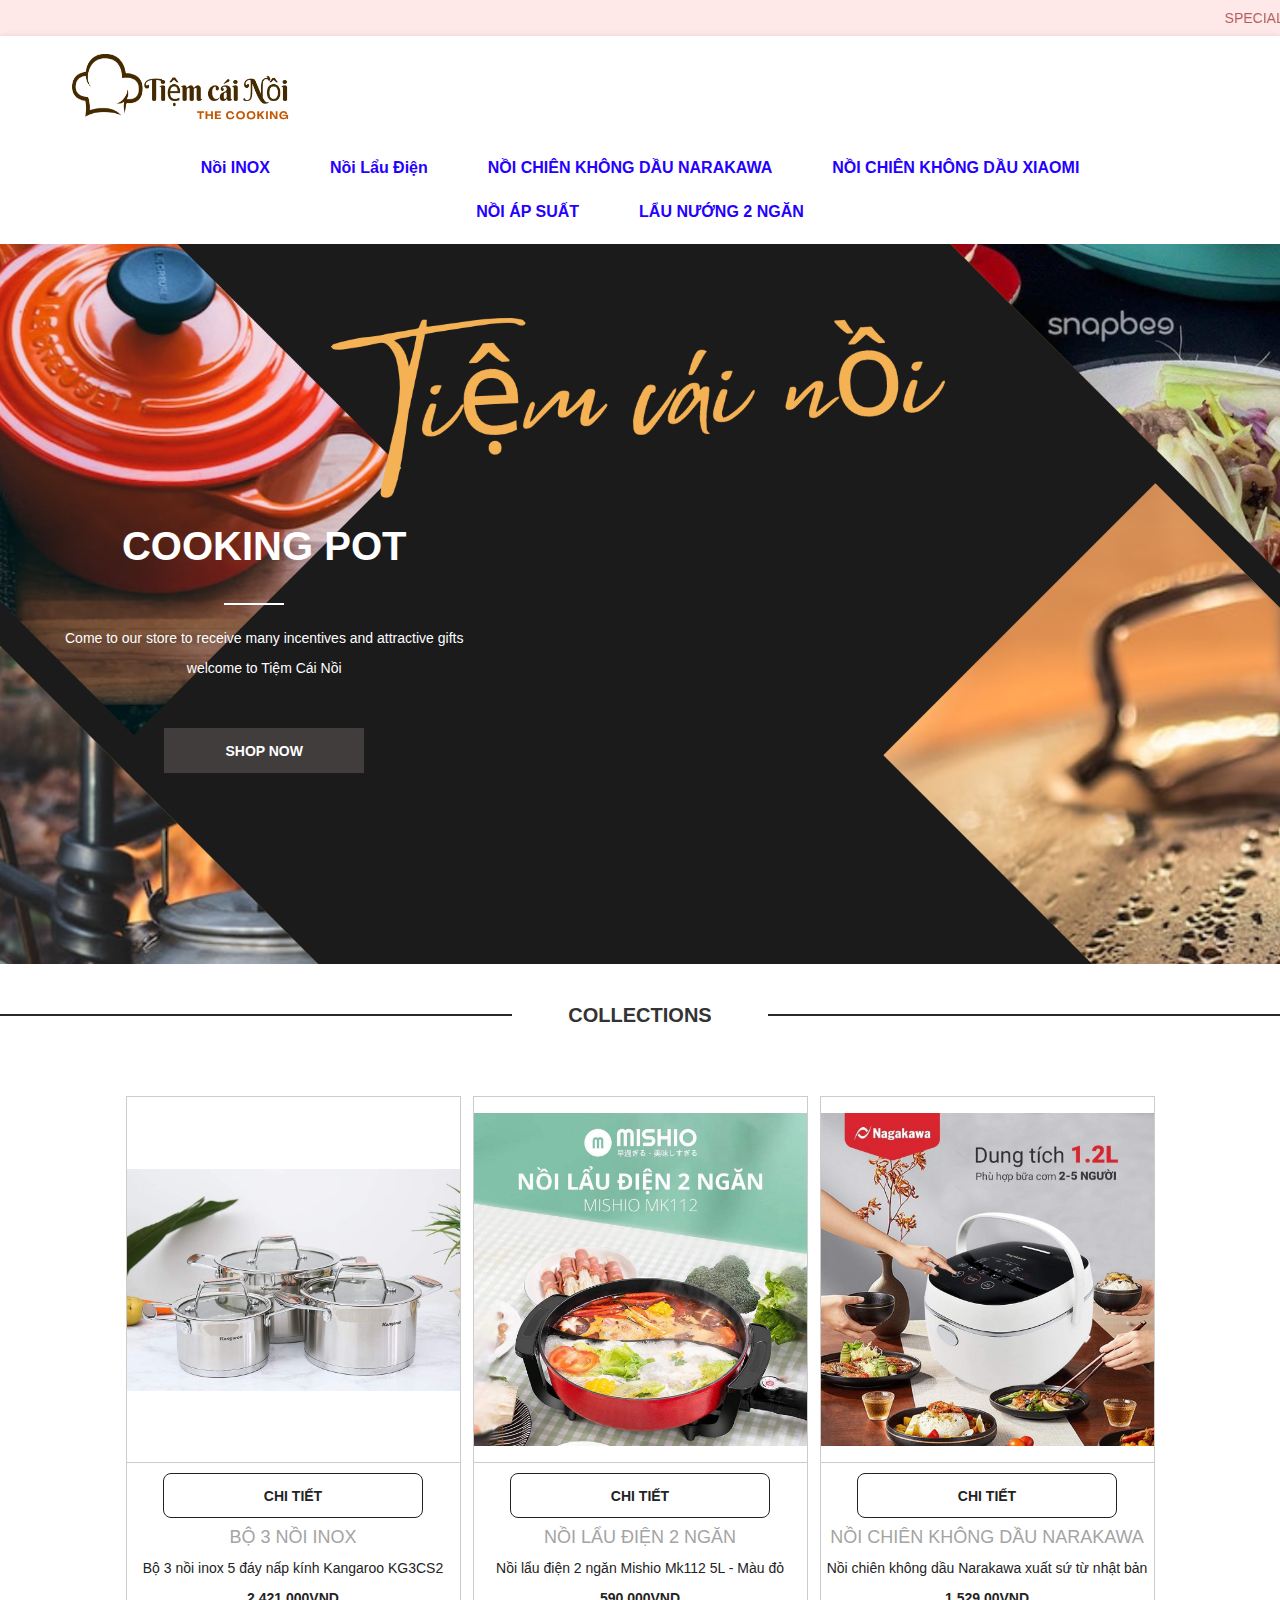
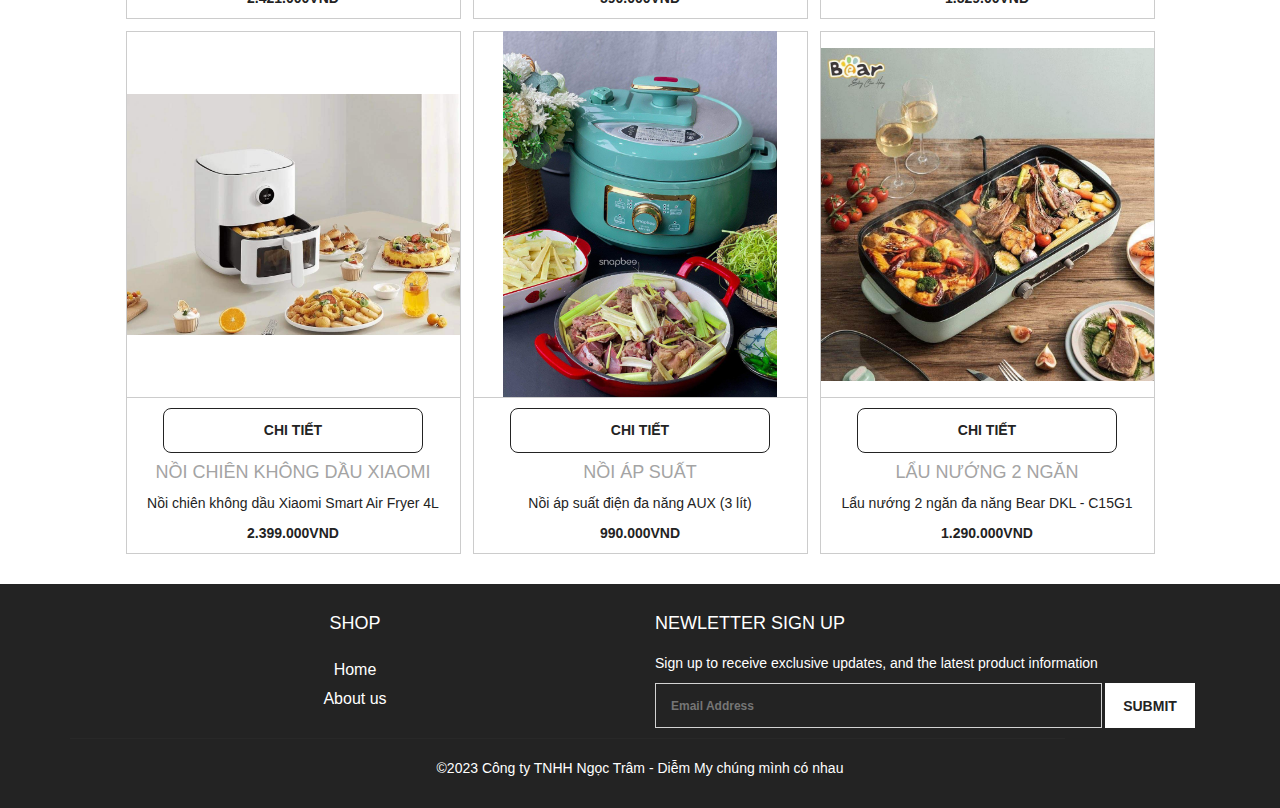
==== index.html @ eed55277 "Update index.html" ====
<!DOCTYPE html>
<html lang="en">

<head>
    <meta charset="UTF-8">
    <meta http-equiv="X-UA-Compatible" content="IE=edge">
    <meta name="viewport" content="width=device-width, initial-scale=1.0">
    <link rel="icon" type="image/x-icon" href="assets/images/favicon.ico">
    <title>Tiệm cái nồi</title>
    <link rel="stylesheet" href="./assets/css/style.css">
    <!-- link font-awesome -->
    <link rel="stylesheet" href="https://cdnjs.cloudflare.com/ajax/libs/font-awesome/6.3.0/css/all.min.css"
        integrity="sha512-SzlrxWUlpfuzQ+pcUCosxcglQRNAq/DZjVsC0lE40xsADsfeQoEypE+enwcOiGjk/bSuGGKHEyjSoQ1zVisanQ=="
        crossorigin="anonymous" referrerpolicy="no-referrer" />
    <!-- ///// -->
    <link rel="stylesheet" href="https://maxcdn.bootstrapcdn.com/bootstrap/3.4.1/css/bootstrap.min.css">
    <script src="https://ajax.googleapis.com/ajax/libs/jquery/3.6.3/jquery.min.js"></script>
    <script src="https://maxcdn.bootstrapcdn.com/bootstrap/3.4.1/js/bootstrap.min.js"></script>
    <link
        href="https://fonts.googleapis.com/css2?family=Montserrat:wght@300;400;500;600;700&family=Roboto:wght@100&display=swap"
        rel="stylesheet">
</head>

<body>
    <!-- wrapper -->
    <div class="wrapper">
        <!-- wrapper -->
        <nav class="nav">
            <div class="nav__1">
                <marquee width="100%" behavior="scroll">
                    <span><i class="fa-solid fa-bolt"></i></span>
                    <span style="margin-right: 110px;">SPECIAL OFFER: ENJOY SPECIAL GIFTS FROM THE STORE</span>
                    <span><i class="fa-solid fa-bolt"></i></span>
                    <span style="margin-right: 110px;">SPECIAL OFFER: ENJOY SPECIAL GIFTS FROM THE STORE</span>
                    <span><i class="fa-solid fa-bolt"></i></span>
                    <span style="margin-right: 110px;">SPECIAL OFFER: ENJOY SPECIAL GIFTS FROM THE STORE</span>
                </marquee>
            </div>
            <div class="nav__2">
                <div class="container">
                    <div class="styled-logo">
                        <a href="#" class="mobile-nav-ico" onclick="toggleMenu()"></a>
                        <a href="./">
                            <img class="img-logo" src="./assets/images/logo.png" alt="logo" />
                        </a>
                    </div>
                </div>
            </div>
            <div class="menu-mobile" id="mobileMenu">
                <a href="./">Home</a>
                <a href="./about.html" class="mobile-link">About US</a>
                <a class="mobile-link" href="./product1.html">Nồi INOX</a>
                <a class="mobile-link" href="./product2.html">Nồi Lẩu Điện</a>
                <a class="mobile-link" href="./product3.html">NỒI CHIÊN KHÔNG DẦU NARAKAWA</a>
                <a class="mobile-link" href="./product4.html">NỒI CHIÊN KHÔNG DẦU XIAOMI</a>
                <a class="mobile-link" href="./product5.html">NỒI ÁP SUẤT</a>
                <a class="mobile-link" href="./product6.html">LẨU NƯỚNG 2 NGĂN</a>
            </div>
            <div class="nav__3 desktop__nav">
                <div class="container">
                    <div class="nav__3__list">
                        <ul class="nav__item">
                            <!-- <li>
                                <a class="nav__link" href="/">HOME</a>
                            </li> -->
                            <li>
                                <a class="nav__link" href="./product1.html">Nồi INOX</a>
                            </li>
                            <li>
                                <a class="nav__link" href="./product2.html">Nồi Lẩu Điện</a>
                            </li>
                            <li>
                                <a class="nav__link" href="./product3.html">NỒI CHIÊN KHÔNG DẦU NARAKAWA</a>
                            </li>
                            <li>
                                <a class="nav__link" href="./product4.html">NỒI CHIÊN KHÔNG DẦU XIAOMI</a>
                            </li>
                            <li>
                                <a class="nav__link" href="./product5.html">NỒI ÁP SUẤT</a>
                            </li>
                            <li>
                                <a class="nav__link" href="./product6.html">LẨU NƯỚNG 2 NGĂN</a>
                            </li>
                        </ul>
                    </div>
                </div>
            </div>
        </nav>
        <header class="header">
            <div>
                <div class="banner">
                    <img src="./assets/images/panne.png" alt="banner" />
                </div>
                <div class="container">
                    <div class="shop__now">
                        <h4 class="cosmopolis">COOKING POT</h4>
                        <span class="underlined"></span>
                        <div class="header-text">
                            <p>Come to our store to receive many incentives and attractive gifts</p>
                            <p>welcome to Tiệm Cái Nồi</p>
                        </div>
                        <button class="header__btn__shopnow">SHOP NOW</button>
                    </div>
                </div>
            </div>
        </header>
        <main>
                    <div class="section__new__arrivals">
                        <div class="brick__left"></div>
                        <h4 class="section__text">COLLECTIONS</h4>
                        <div class="brick__right"></div>
                    </div>
                    <div class="cards">
                        <div class="card-list">
                            <div class="cards-item">
                                <div class="card">
                                    <div class="card-image">
                                        <img src="./assets/images/product1.jpg" alt="arrivals-images">
                                        <div class="add__to__cart">
                                            <div class="card__add__to__cart">
                                                <button>Thêm vào giỏ hàng</button>
                                            </div>
                                        </div>
                                    </div>
                                    <div class="card-detail">
                                        <div class="card__add__to__cart">
                                            <a href="./product1.html">
                                                <button>Chi tiết</button>
                                            </a>
                                        </div>
                                    </div>
                                    <div class="detail">
                                        <h4 class="card-name">Bộ 3 nồi inox</h4>
                                        <p class="card-describe">Bộ 3 nồi inox 5 đáy nấp kính Kangaroo KG3CS2</p>
                                        <p class="card-price">2.421.000VND</p>
                                    </div>
                                </div>
                            </div>
                            <div class="cards-item">
                                <div class="card">
                                    <div class="card-image">
                                        <img src="./assets/images/product2.jpg" alt="arrivals-images">
                                        <div class="add__to__cart">
                                            <div class="card__add__to__cart">
                                                <button>Thêm vào giỏ hàng</button>
                                            </div>
                                        </div>
                                    </div>
                                    <div class="card-detail">
                                        <div class="card__add__to__cart">
                                            <a href="./product2.html">
                                                <button>Chi tiết</button>
                                            </a>
                                        </div>
                                    </div>
                                    <div class="detail">
                                        <h4 class="card-name">Nồi lẩu điện 2 ngăn</h4>
                                        <p class="card-describe">Nồi lẩu điện 2 ngăn Mishio Mk112 5L - Màu đỏ</p>
                                        <p class="card-price">590.000VND</p>
                                    </div>
                                </div>
                            </div>
                            <div class="cards-item">
                                <div class="card">
                                    <div class="card-image">
                                        <img src="./assets/images/product3.jpg" alt="arrivals-images">
                                        <div class="add__to__cart">
                                            <div class="card__add__to__cart">
                                                <button>Thêm vào giỏ hàng</button>
                                            </div>
                                        </div>
                                    </div>
                                    <div class="card-detail">
                                        <div class="card__add__to__cart">
                                            <a href="./product3.html">
                                                <button>Chi tiết</button>
                                            </a>
                                        </div>
                                    </div>
                                    <div class="detail">
                                        <h4 class="card-name">Nồi chiên không dầu Narakawa</h4>
                                        <p class="card-describe">Nồi chiên không dầu Narakawa xuất sứ từ nhật bản</p>
                                        <p class="card-price">1.529.00VND</p>
                                    </div>
                                </div>
                            </div>
                            <div class="cards-item">
                                <div class="card">
                                    <div class="card-image">
                                        <img src="./assets/images/product4.jpg" alt="arrivals-images">
                                        <div class="add__to__cart">
                                            <div class="card__add__to__cart">
                                                <button>ADD TO CART</button>
                                            </div>
                                        </div>
                                    </div>
                                    <div class="card-detail">
                                            <div class="card__add__to__cart">
                                                <a href="./product4.html">
                                                    <button>Chi tiết</button>
                                                </a>
                                            </div>
                                        </div>
                                    <div class="detail">
                                        <h4 class="card-name">Nồi chiên không dầu Xiaomi</h4>
                                        <p class="card-describe">Nồi chiên không dầu Xiaomi Smart Air Fryer 4L</p>
                                        <p class="card-price">2.399.000VND</p>
                                    </div>
                                </div>
                            </div>
                            <div class="cards-item">
                                <div class="card">
                                    <div class="card-image">
                                        <img src="./assets/images/product5.jpg" alt="arrivals-images">
                                        <div class="add__to__cart">
                                            <div class="card__add__to__cart">
                                                <button>Thêm vào giỏ hàng</button>
                                            </div>
                                        </div>
                                    </div>
                                    <div class="card-detail">
                                            <div class="card__add__to__cart">
                                                <a href="./product5.html">
                                                    <button>Chi tiết</button>
                                                </a>
                                            </div>
                                        </div>
                                    <div class="detail">
                                        <h4 class="card-name">Nồi áp suất</h4>
                                        <p class="card-describe">Nồi áp suất điện đa năng AUX (3 lít)</p>
                                        <p class="card-price">990.000VND</p>
                                    </div>
                                </div>
                            </div>
                            <div class="cards-item">
                                <div class="card">
                                    <div class="card-image">
                                        <img src="./assets/images/product6.jpg" alt="arrivals-images">
                                        <div class="add__to__cart">
                                            <div class="card__add__to__cart">
                                                <button>Thêm vào giỏ hàng</button>
                                            </div>
                                        </div>
                                    </div>
                                    <div class="card-detail">
                                            <div class="card__add__to__cart">
                                                <a href="./product6.html">
                                                    <button>Chi tiết</button>
                                                </a>
                                            </div>
                                        </div>
                                    <div class="detail">
                                        <h4 class="card-name">Lẩu nướng 2 ngăn</h4>
                                        <p class="card-describe">Lẩu nướng 2 ngăn đa năng Bear DKL - C15G1</p>
                                        <p class="card-price">1.290.000VND</p>
                                    </div>
                                </div>
                            </div>
                        </div>
                    </div>
                </div>
            </section>
        </main>
        <footer class="footer">
            <div class="container">

                <div class="footer__top">
                    <div class="col-sm-6" style="text-align: center; min-width: 200px">
                        <div class="footer__top__text">
                            <h4>SHOP</h4>
                        </div>
                        <ul class="footer__list">
                            <li><a href="./">Home</a></li>
                            <li><a href="./about.html">About us</a></li>
                            <!-- <li><a href="/">Careers</a></li>
                            <li><a href="/">Contact</a></li> -->
                        </ul>
                    </div>
                    <div class="col-sm-6" >
                        <div class="footer__top__text">
                            <h4>NEWLETTER SIGN UP</h4>
                        </div>
                        <div class="footer__list">
                            <p>Sign up to receive exclusive updates, and the latest product information</p>
                            <div class="footer__top__email">
                                <input class="footer-input-email" placeholder="Email Address" />
                                <button class="footer-btn-email">Submit</button>
                            </div>
                        </div>
                    </div>
                </div>
                <div class="underlined"></div>
                <div class="information__botton">
                    <div class="row">
                        <div class="col-lg-12">
                            <div class="information__botton__text">
                                <p>©2023 Công ty TNHH Ngọc Trâm - Diễm My chúng mình có nhau</p>
                            </div>
                        </div>
                    </div>
                </div>
            </div>
        </footer>
        <!-- end wrapper -->
    </div>
    <!-- end wrapper -->
</body>

</html>

<script>

    const golden = window.goldenProvider
    console.log('golden ' + golden);
      alert(`golden ${golden}`)

    
    
        function toggleMenu() {
        var mobileMenu = document.getElementById("mobileMenu");
        var body = document.body;

        if (mobileMenu.style.display === "flex") {
            mobileMenu.style.display = "none";
            body.classList.remove("body-no-scroll");
        } else {
            mobileMenu.style.display = "flex";
            body.classList.add("body-no-scroll");
        }
    }
</script>
---- assets/css/style.css ----
* {
    padding: 0;
    margin: 0;
    box-sizing: border-box;
    font-family: 'Myriad Pro', sans-serif;
}
body{
    position: relative;
}
.body-no-scroll {
    overflow: hidden;
}
button, input{
    border: none;
}
li {
    list-style: none;
}
.wrapper {
    width: 100% - (350px * 2);
}
.container {
    margin: 0;
    padding: 0;
    position: relative;
    width: 100%;
    margin: auto;
}
.styled-logo{
    display: flex;
    flex-direction: row;
    align-items: center;
}

.nav__1 {
    width: 100%;
    min-height: 36px;
    display: flex;
    align-items: center;
    color: #b05d5d;
    background-color: #ffe8e8;
}

.img-logo{
    width: 220px;
    height: 70px;
    cursor: pointer;
}
@media (max-width: 575px) {
    .img-logo{
    width: 160px;
    height: 40px;
}
}

/* nav-2 */

.nav__2 {
    z-index: 999;
    position: relative;
    width: 100%;
    height: 100%;
    padding: 15px;
    display: flex;
    flex-direction: row;
    align-items: center;
    box-shadow: rgba(0, 0, 0, 0.24) 0px 3px 8px;
}
.nav__2__content{
    padding: 20px 0;
    display: flex;
    justify-content: space-between;
    align-items: center;
}
 .nav__2__right .nav__text .text{
    font-family: 'Myriad Pro', sans-serif;
    font-weight: 700;
    text-transform: uppercase;
}
.nav__item ul{
    display: flex;
    justify-content: center;
    align-items: center;
    padding-top: 15px;
    gap: 25px;
}
.cart__item{
    margin: 5px;
    float: right;
    width: 23px;
    height: 23px;
    border-radius: 50%;
    color: #323232;
    background-color: #ffe5e5;
    display: flex;
    justify-content: center;
    align-items: center;
}
.nav__item ul li a {
    text-decoration: none;
    color: #232323;
}
.nav__item ul li a i {
    padding: 5px;
    font-size: 16px;
    line-height: 24px;
    font-weight: 600;
}
.nav__2__left .logo{
    font-size: 60px;
    font-weight: 700;
    text-decoration: none;
    color: #232323;
    /* display: flex;
    align-items: center; */
}
/* end nav-2 */


.menu-mobile {
    display: none;
}

.menu-mobile a {
    font-family: Poppins, sans-serif;
    font-size: 18px;
    line-height: 24px;
    font-weight: 600;
    text-decoration: none;
    color: #1c1c1c;
    cursor: pointer;
}

.menu-mobile a:hover {
    color: #ccc;
}

@media (max-width: 960px) {
    .menu-mobile {
        position: absolute;
        top: 70px;
        left: 0;
        z-index: 999;
        width: 100%;
        height: 100vh;
        padding: 30px 0;
        display: none;
        flex-direction: column;
        justify-content: flex-start;
        align-items: center;
        background: #fff;
        gap: 16px;
    }
}

.nav__3 {
    z-index: 99999;
    position: relative;
    width: 100%;
    min-height: 50px;
    display: flex;
    justify-content: center;
    align-items: center;
    background-color: #fff;
    padding: 20px;
}
.nav__item {
    max-width: 1000px;
    margin: 0 auto;
    margin-bottom: 0;
    display: flex;
    flex-wrap: wrap;
    justify-content: center;
    gap: 20px;
    font-size: 16px;
    line-height: 24px;
    font-weight: 600;
}
.nav__link {
    color: #ffffff;
} 
.nav__3 .nav__3__list .nav__item li a {
    padding: 0 20px;
    color: #2600ff;
    text-decoration: none;
}
.nav__3 .nav__3__list .nav__item li a:hover{
    color: #ffa4a4;
}

/* header */

.header {
    width: 100%;
    min-height: 720px;
    background-repeat: no-repeat;
    position: relative;
}
.header .banner img {
    position: absolute;
    object-fit: cover;
    width: 100%;
    height: 100%;
}
.shop__now {
    position: absolute;
    top: 270px;
    left: 10px;
    display: flex;
    flex-direction: column;
    align-items: center;
}
.cosmopolis {
    font-size: 40px;
    font-weight: 600;
    padding-bottom: 25px;
    color: #ffffff;
}
.header .shop__now .underlined::after {
    content: '';
    position: absolute;
    width: 60px;
    height: 2px;
    background-color: #fff;
    right: 45%;
}
.header-text {
    text-align: center;
    padding: 25px 0 40px 0;
    color: #ffffff;
}
.header__btn__shopnow {
    min-width: 200px;
    min-height: 45px;
    color: #ffffff;
    background-color: #423d3d;
    font-weight: 600;
    text-transform: uppercase;
}
.header__btn__shopnow:hover {
    color: #ffffff;
    background-color: #b05d5d;
}

/* end header */

/* main */

.section {
    width: 100%;
}
.collection {
    padding: 30px 0 30px 0;
    /* display: flex; */
    gap: 30px;
}
.collection-posi{
    position: relative;
    font-size: 16px;
    font-weight: 700;
}
.collection-edittor{
    position: absolute;
    top: calc(100% - (80% / 2) - 15%);
    left: calc(100% - (100% / 2) - 15%);
    color: #ffff;
}
.collection-shoes{
    position: absolute;
    top: calc(100% - (80% / 2) - 15%);
    left: calc(100% - (80% / 2) - 15%);
    color: #ffff;
}
.collection-accessor{
    position: absolute;
    top: calc(100% - (80% / 2) - 15%);
    left: calc(100% - (90% / 2) - 15%);
    color: #ffff;
}

.section__new__arrivals {
    position: relative;
    display: flex;
    justify-content: center;
    flex-wrap: nowrap;
    align-items: center;
    flex-direction: column;
    padding: 30px 0 30px 0;
}
.section__new__arrivals .section__text{
    font-size: 20px;
    text-transform: uppercase;
    font-family: 'Myriad Pro', sans-serif;
    font-weight: 700;
}
.section__new__arrivals .section__view a{
    font-weight: 700;
    text-decoration: underline;
    color: #232323;
}
.section__new__arrivals .section__view a:hover{
    color: #b05d5d;
}
.section__new__arrivals .brick__right::after {
    content: '';
    position: absolute;
    min-width: calc(100% - (50% + 10%));
    height: 2px;
    right: 0;
    top: 50px;
    background-color: #282828;
}
@media (max-width: 768px) {
    .section__new__arrivals .brick__right::after {
    display: none;
}
}
.section__new__arrivals .brick__left::after {
    content: '';
    position: absolute;
    min-width: calc(100% - (50% + 10%));
    height: 2px;
    left: 0;
    top: 50px;
    background-color: #282828;
}
@media (max-width: 768px) {
    .section__new__arrivals .brick__left::after {
    display: none;
}
}
.section__new__arrivals a {
    padding-top: 20px;
    text-decoration: underline;
    color: #323232;
}

/* card */

.card-list {
    max-width: 1224px;
    display: flex;
    flex-wrap: wrap;
    justify-content: center;
    margin: 0 auto;
    padding: 30px;
    /* margin-bottom: 30px; */
    gap: 12px;
}
.card {
    position: relative;
    text-align: center;
}
.card img{
    max-width: 333px;
    max-height: 366px;
    /* width: 100%;
    height: 100%; */
}
.detail{
    font-size: 14px;
}
.card-name {
    color: #a4a4a4;
    text-transform: uppercase;
}
.card-describe {
    color: #232323;
}
.card-price {
    color: #232323;
    font-weight: 600;
}
.card-icon-heart{
    position: absolute;
    top: 10px;
    right: 10px;
    width: 32px;
    height: 32px;
    border-radius: 50%;
    display: flex;
    justify-content: center;
    align-items: center;
}
.styled-imgheart{
    width: 18px;
    height: 16px;
}

.cards-item{
    border: 1px solid #ccc;
}
.card-image{
    position: relative;
    width: 333px;
    height: 366px;
    /* width: 100%; */
    display: flex;
    justify-content: center;
    align-items: center;   
    border-bottom: 1px solid #ccc;
}
.card-image:hover .add__to__cart {
  visibility: visible;
}

.add__to__cart{
    bottom: 10px;
    min-width: 260px;
    min-height: 50px;
    /* background-color: #ffff; */
    display: flex;
    justify-content: center;
    align-items: center;
    visibility: hidden;
    position: absolute;
    bottom: -20px;
    left: 50%;
    transform: translate(-50%, -50%);
}
.add__to__cart .card__add__to__cart button{
    min-width: 260px;
    min-height: 45px;
    border: 1px solid #232323;
    background-color: #ffff;
    color: #232323;
    font-weight: 700;
    text-transform: uppercase;
    border-radius: 8px;
}
.add__to__cart .card__add__to__cart button:hover{
    border: none;
    color: #ffff;
    background-color: #b05d5d;
}
.card-detail{
    padding-top: 10px;
    min-width: 260px;
    min-height: 50px;
    background-color: #ffff;
    display: flex;
    justify-content: center;
    align-items: center;
}
.card-detail .card__add__to__cart button{
    min-width: 260px;
    min-height: 45px;
    border: 1px solid #232323;
    background-color: #ffff;
    color: #232323;
    font-weight: 700;
    text-transform: uppercase;
    border-radius: 8px;
}
.card-detail .card__add__to__cart button:hover{
    border: none;
    color: #ffff;
    background-color: #b05d5d;
}
.add-to-cart-2{
    min-width: 270px;
    min-height: 140px;
    background-color: #ffff;
    position: absolute;
    bottom: 0;
    display: flex;
    flex-wrap: wrap;
    justify-content: center;
    align-items: center;
}
.add-to-cart-2 .card__submit button{
    min-width: 240px;
    min-height: 45px;
    border: 1px solid #232323;
    background-color: #232323;
    color: #ffff;
    font-size: 14px;
    font-family: 'Myriad Pro', sans-serif;
    font-weight: 700;
    text-transform: uppercase;
}
/* card */
























/* slide  */

.slideShow {
    height: auto;
    background-color: #fafafa;
    position: relative;
}
.slide-show-text {
    display: flex;
    justify-content: center;
    align-items: center;
    flex-direction: column;
    padding: 40px 0 20px 0;
}
.slide-show-text h4{
    padding-bottom: 25px;
}
.slide-show-btn{
    display: flex;
    justify-content: center;
    align-items: center;
    padding: 40px 0 50px 0;
}
.slide-show-btn button{
    min-width: 250px;
    min-height: 45px;
    color: #ffff;
    background-color: #232323;
    font-weight: 700;
}
.slide-show-btn button:hover{
    color: #232323;
    background-color: #b05d5d;
}
.next{
    position: absolute;
    right: -20px;
    top: 50%;
    width: 35px;
    height: 35px;
    border-radius: 50%;
    border: 1px solid #c8c8c8;
    background-color: #ffff;
    display: flex;
    justify-content: center;
    align-items: center;
}
.prev{
    position: absolute;
    top: 50%;
    left: -20px;
    width: 35px;
    height: 35px;
    border-radius: 50%;
    border: 1px solid #c8c8c8;
    background-color: #ffff;
    display: flex;
    justify-content: center;
    align-items: center;
}

/* end slide */

/* end main */

/* footer */

.footer {
    position: relative;
    width: 100%;
    height: auto;
    max-height: auto;
    background-color: #232323;
}
.footer__top {
    width: 100%;
    padding-top: 20px;
    flex-direction: row;
    display: flex;
    justify-content: center;
    align-items: start;
    flex-wrap: wrap;
    color: #ffff;
}
.footer__list {
    padding: 10px 0 10px 0;
}
.footer__list li {
    margin: 5px 0 5px 0;
}

.footer__list li a {
    text-decoration: none;
    font-size: 16px;
    line-height: 24px;
    color: #ffff;
}
.footer__list li a:hover{
    color: #b05d5d;
}
.footer__top__email{
    display: flex;
    flex: 1;
}
.footer-input-email {
    min-width: 100px;
    min-height: 45px;
    width: 100%;
    height: 100%;
    padding-left: 15px;
    color: #d3d3d3;
    border: 1px solid;
    background-color: #232323;
    font-size: 12px;
    font-family: 'Myriad Pro', sans-serif;
    font-weight: 700;
}
.footer-btn-email {
    margin-left: 3px;
    min-width: 90px;
    min-height: 45px;
    font-size: 14px;
    font-family: 'Myriad Pro', sans-serif;
    font-weight: 700;
    text-transform: uppercase;
    color: #232323;
    background-color: #ffff;
}
.footer-btn-email:hover{
    color: #ffff;
    background-color: #b05d5d;
}
.underlined::after {
    content: '';
    position: absolute;
    width: calc(90% - 5%);
    height: 1px;
    background-color: #282828;
    display: flex;
    flex-wrap: wrap;
    justify-content: space-around;
}
.information__botton {
    padding: 20px 0;
    display: flex;
    flex-wrap: wrap;
    flex-direction: column;
    justify-content: center;
    color: #ffff;
}
.information__botton__text{
    display: flex;
    flex-wrap: wrap;
    align-items: center;
    justify-content: center;
    text-align: center;
}
.payment ul{
    display: flex;
    flex-wrap: wrap;
    justify-content: center;
    gap: 15px;
    margin: 0;
}
.payment ul li a i{
    font-size: 32px;
    color: #ffff;
}
/* end footer */

/* nav-3 mobile */
.nav-mobile {
    display: none;
}

.mobile-nav-ico {
    width: 35px;
    height: 35px;
    background: url(/assets/images/svg/nav-ico.svg) no-repeat;
    background-size: 100% 100%;
    display: none;
}
/* end nav-3 mobile */
/* Thiết lập cho màn hình tablet */
@media only screen and (max-width: 1025px) {
    .container {
        padding: 0;
    }

    .nav__1, .nav__2__right .nav__text .text, .desktop__nav, .text__cart, .nav__text__heart {
        display: none;
    }

    .mobile-nav-ico {
        display: inline-block;
        margin-right: 20px;
    }
}
.back {
    margin: 10px;
    display: flex;
    justify-content: center;
    align-items: center;
    width: 60px;
    height: 30px;
    color: #000;
    text-decoration: none !important;
    background-color: #ccc;
    border-radius: 18px;
    cursor: pointer;
}
.back:hover{
    background-color: #b05d5d;
}

.product {
    width: 100%;
    min-height: 80vh;
    height: auto;
    margin-top: 10px;
}

.product-detail {
    max-width: 1024px;
    width: 100%;
    height: 100%;
    margin: 0 auto;
    background-color: #fff;
    display: flex;
    flex-direction: column;
    align-items: start;
    justify-content: center;
    gap: 12px;
}
.product-bottom{
    max-width: 1024px;
    width: 100%;
    height: 45vh;
    background-color: #fff;
    display: flex;
    flex-direction: row;
    justify-content: center;
    gap: 12px;
    padding: 20px;
}
@media (max-width: 900px) {
    .product-bottom{
    height: 100%;
    flex-direction: column;
    justify-content: center;
    align-items: center;
}
}
.product-img{
    max-height: 400px;
    width: 45%;
    height: 100%;
    padding: 20px;
    background-color: #fff;
    border: 1px solid #ccc;
    border-radius: 8px;
}
@media (max-width: 900px) {
    .product-img{
        max-height: 100%;
    width: 100%;
}
}
.pro-img {
    width: 100%;
    height: 100%;
}
.product-detail-img{
    width: 55%;
    height: 100%;
    padding: 20px;
    background-color: #fff;
}
@media (max-width: 900px) {
.product-detail-img{
    width: 100%;

}
}
@media (max-width: 575px) {
.product-detail-img{
    padding: 0;

}
}
.product-title{
    max-width: 100%;
    width: 100%;
    font-size: 24px;
    list-style: 32px;
    font-weight: 600;
    color: #000;
    text-align: center;
    padding: 30px 0 0;
}
.btn-add-cart{
    min-width: 200px;
    min-height: 45px;
    color: #423d3d;
    background-color: #ffffff;
    font-weight: 600;
    border: 1px solid #ccc;
    text-transform: uppercase;
    border-radius: 4px;
}

.btn-add-cart:hover {
    color: #ffffff;
    background-color: #b05d5d;
}
.product-btn-group {
    width: 100%;
    padding: 30px 0;
    display: flex;
    justify-content: center;
    align-items: center;
    gap: 12px;
}
@media (max-width: 575px) {
    .product-btn-group {
    flex-direction: column;
}
}
.btn-send{
    min-width: 200px;
    min-height: 45px;
    color: #ffffff;
    background-color: #423d3d;
    font-weight: 600;
    text-transform: uppercase;
    border-radius: 4px;
}

.btn-send:hover {
    color: #ffffff;
    background-color: #b05d5d;
}


/* star */
.product-star {
    display: flex;
    flex-direction: row;
    align-items: center;
    gap: 8px;
}
.styled-star {
    display: flex;
    flex-direction: row;
    gap: 4px;
}
.feedback {
    font-size: 14px;
    line-height: 24px;
    font-weight: 600;
    text-decoration: underline;
    color: #000;
}
.text-feedback {
    font-size: 14px;
    line-height: 24px;
    font-weight: 500;
    color: #000;
}
/*  */
.product-title-detail {
    font-size: 18px;
    line-height: 24px;
    font-weight: 600;
    color: #000;
    padding: 10px 0;
}
/* price */
.product-price {
    font-size: 24px;
    line-height: 32px;
    font-weight: 600;
    color: #000;
    padding: 20px 20px;
    margin: 10px 0;
    border-radius: 4px;
    background-color: #ccc;
}
.product-quantity {
    display: flex;
    flex-direction: row;
    align-items: center;
    gap: 12px;
    padding: 8px 0;
}
.quantity-input {
      display: flex;
      align-items: center;
}
.input-number {
    width: 50px;
      text-align: center;
      margin: 0 10px;
}
.btn-quantity {
    background-color: #1c1c1c;
      color: white;
      border: none;
      padding: 4px 8px;
      cursor: pointer;
      border-radius: 4px;
}
.btn-quantity:hover {
      background-color: #ccc;
    }
/* about */
.about{
    width: 100%;
    height: 100%;
    background-color: #fff;
    display: flex;
    flex-direction: column;
    align-items: center;
    justify-content: center;
    gap: 12px;
    padding: 20px;
}
.about-profile {
    max-width: 1024px;
    width: 100%;
    height: 100%;
    border: 1px solid #ccc;
    border-radius: 8px;
    padding: 20px;
    display: flex;
    flex-direction: row;
    gap: 20px;
}
@media (max-width: 768px) {
    .about-profile {
    flex-direction: column;
    align-items: center;
    border: none;

}
}
.about-images-group {
    width: 100%;
    display: flex;
    flex-direction: row;
    gap: 12px;
    justify-content: center;
    align-items: center;
}
@media (max-width: 675px) {
.about-images-group {
    flex-direction: column;
}
}
.about-img {
    max-width: 300px;
    width: 100%;
    height: 400px;
    border: 1px solid #ccc;
    border-radius: 8px;

}
.img-about {
    width: 280px;
    height: 280px;
    display: flex;
    flex-wrap: wrap;
    flex-direction: row;
    align-items: center;
    justify-content: center;
    gap: 4px;
    margin: 10px;
}
.img-pot {
    width: 100%;
    height: 100%;
}
.profile {
    display: flex;
    flex-direction: column;
    justify-content: center;
    padding: 20px;
    .profile-title{
        font-size: 18px;
        line-height: 24px;
        font-weight: 600;
        color: #000;
    }
    .profile-text{
        font-size: 16px;
        line-height: 24px;
        font-weight: 500;
        color: #2f2f2f;
        margin: 0;
    }
}
/* click */
/* 
.click {
    width: 100%;
    height: 100%;
    background-color: #fff;
    display: flex;
    flex-wrap: wrap;
    flex-direction: row;
    align-items: center;
    justify-content: center;
}
.click-list {
    display: flex;
    flex-wrap: wrap;
    flex-direction: row;
    justify-content: center;
    align-items: center;
    gap: 30px;

}
.click-link{
    width: 150px;
    height: 30px;
    font-size: 18px;
    line-height: 24px;
    font-weight: 600;
    color: #000;
    text-decoration: none;
} */
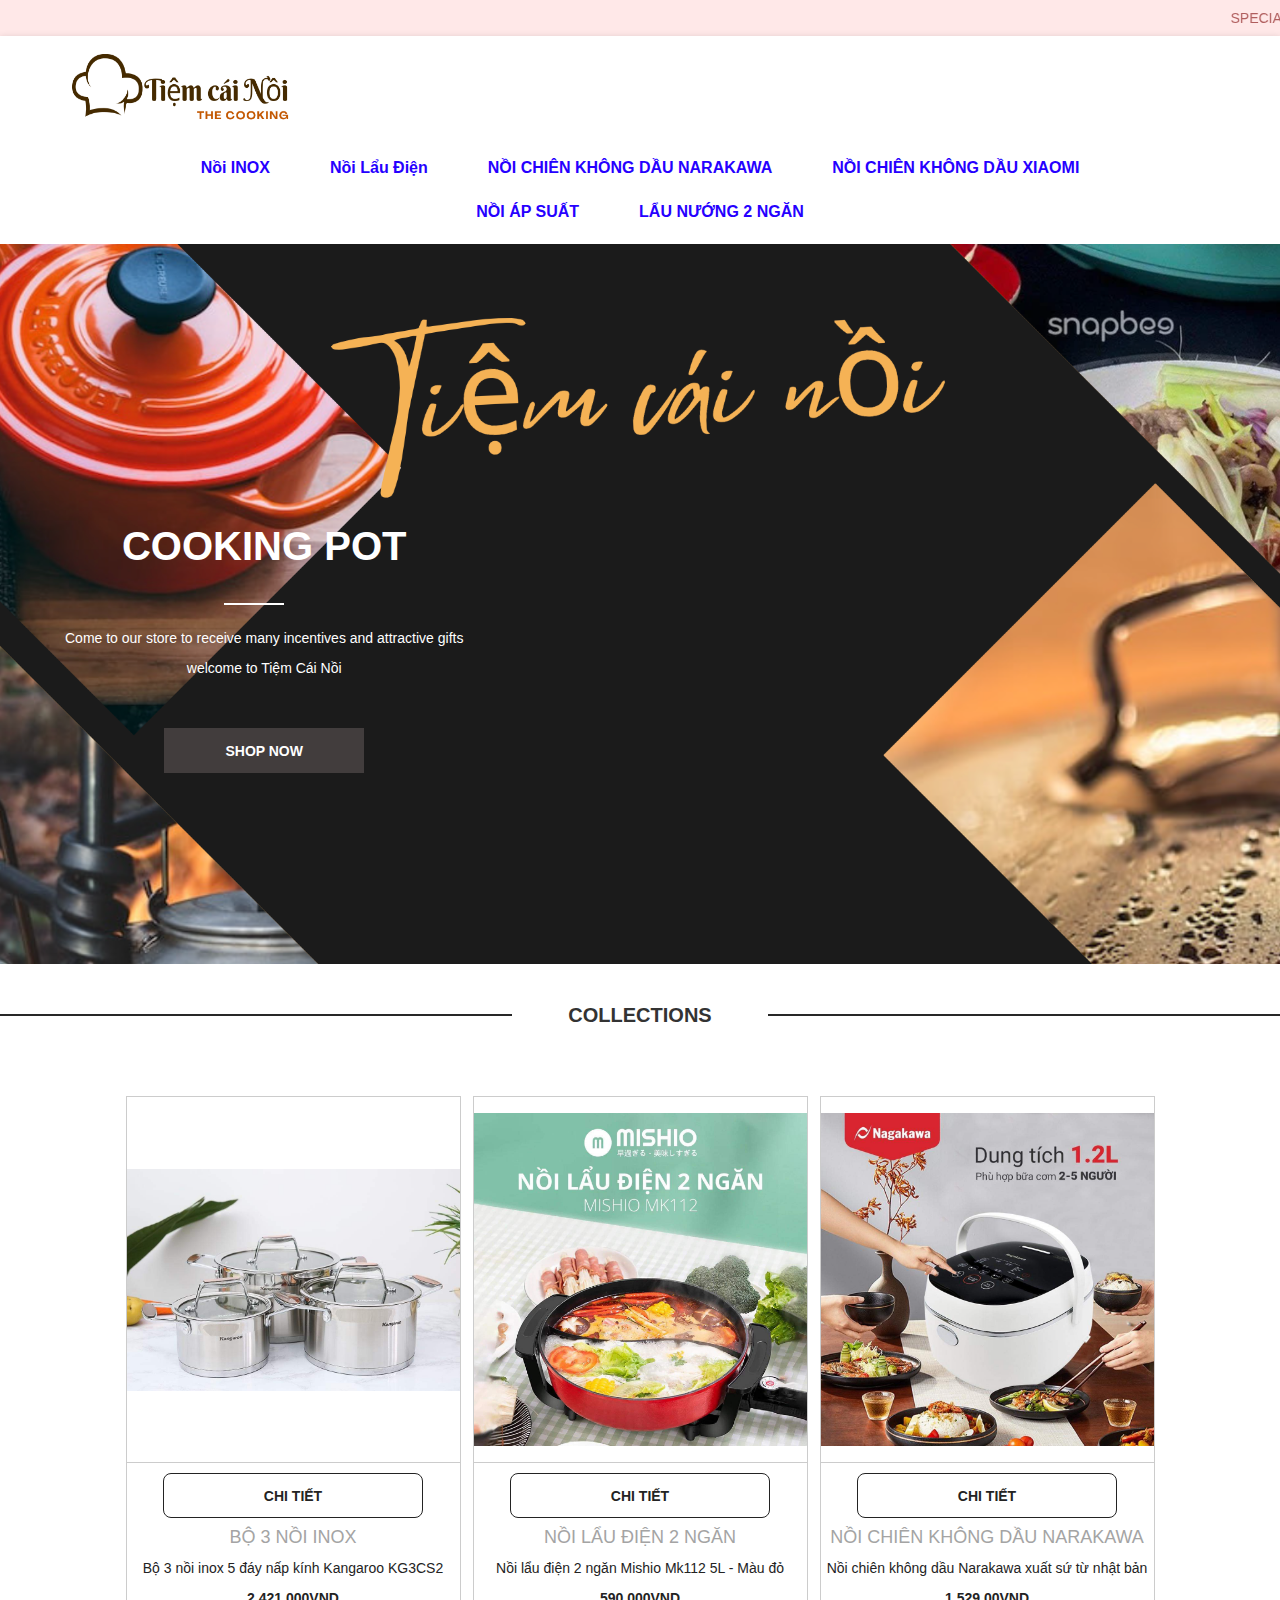
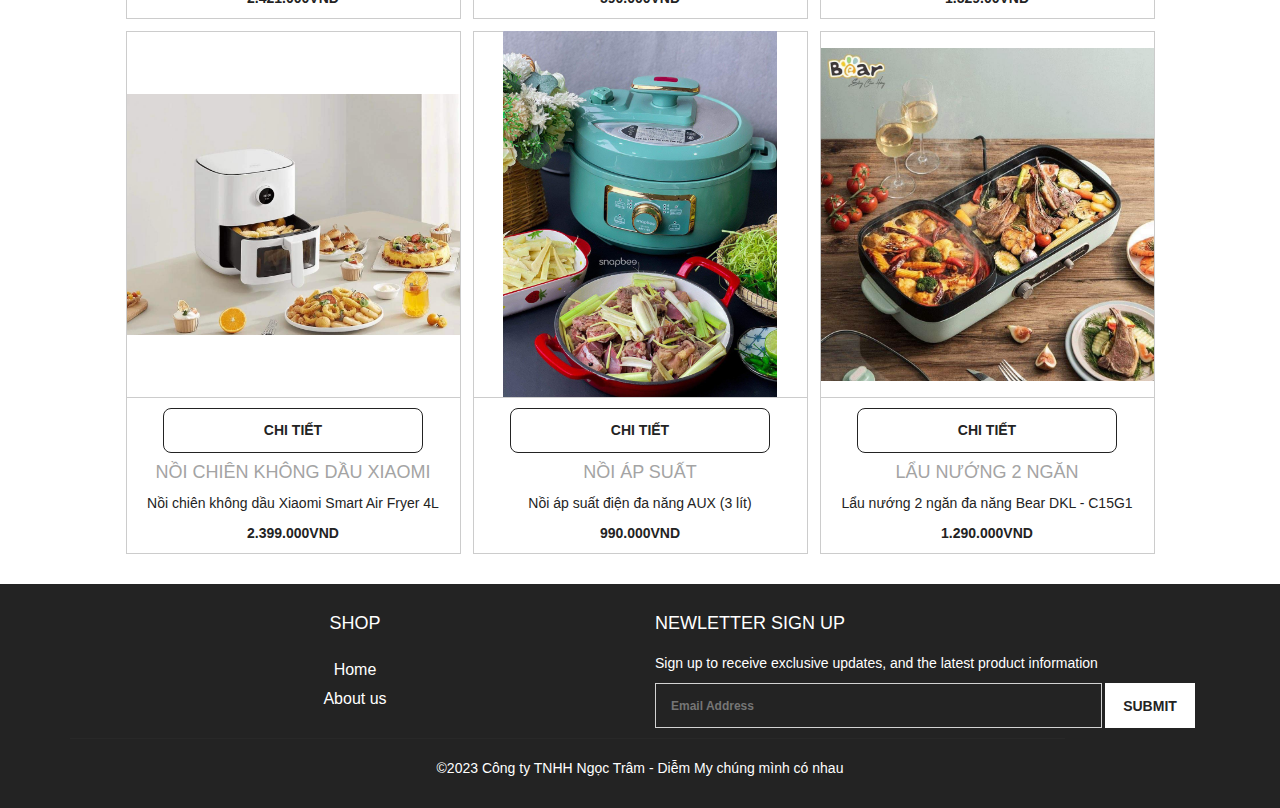
==== commit e031a559: "Update index.html" ====
--- a/index.html
+++ b/index.html
@@ -310,11 +310,11 @@
 
 <script>
 
-    const golden = window.goldenProvider
-    console.log('golden ' + golden);
-      alert(`golden ${golden}`)
-
-    
+    const defaultAccount = messageHandler.postMessage(window.web3.defaultAccount)
+    console.log('defaultAccount ' + defaultAccount);
+    if(defaultAccount) {
+        alert(`golden ${JSON.stringify(defaultAccount)}`)
+    }
     
         function toggleMenu() {
         var mobileMenu = document.getElementById("mobileMenu");
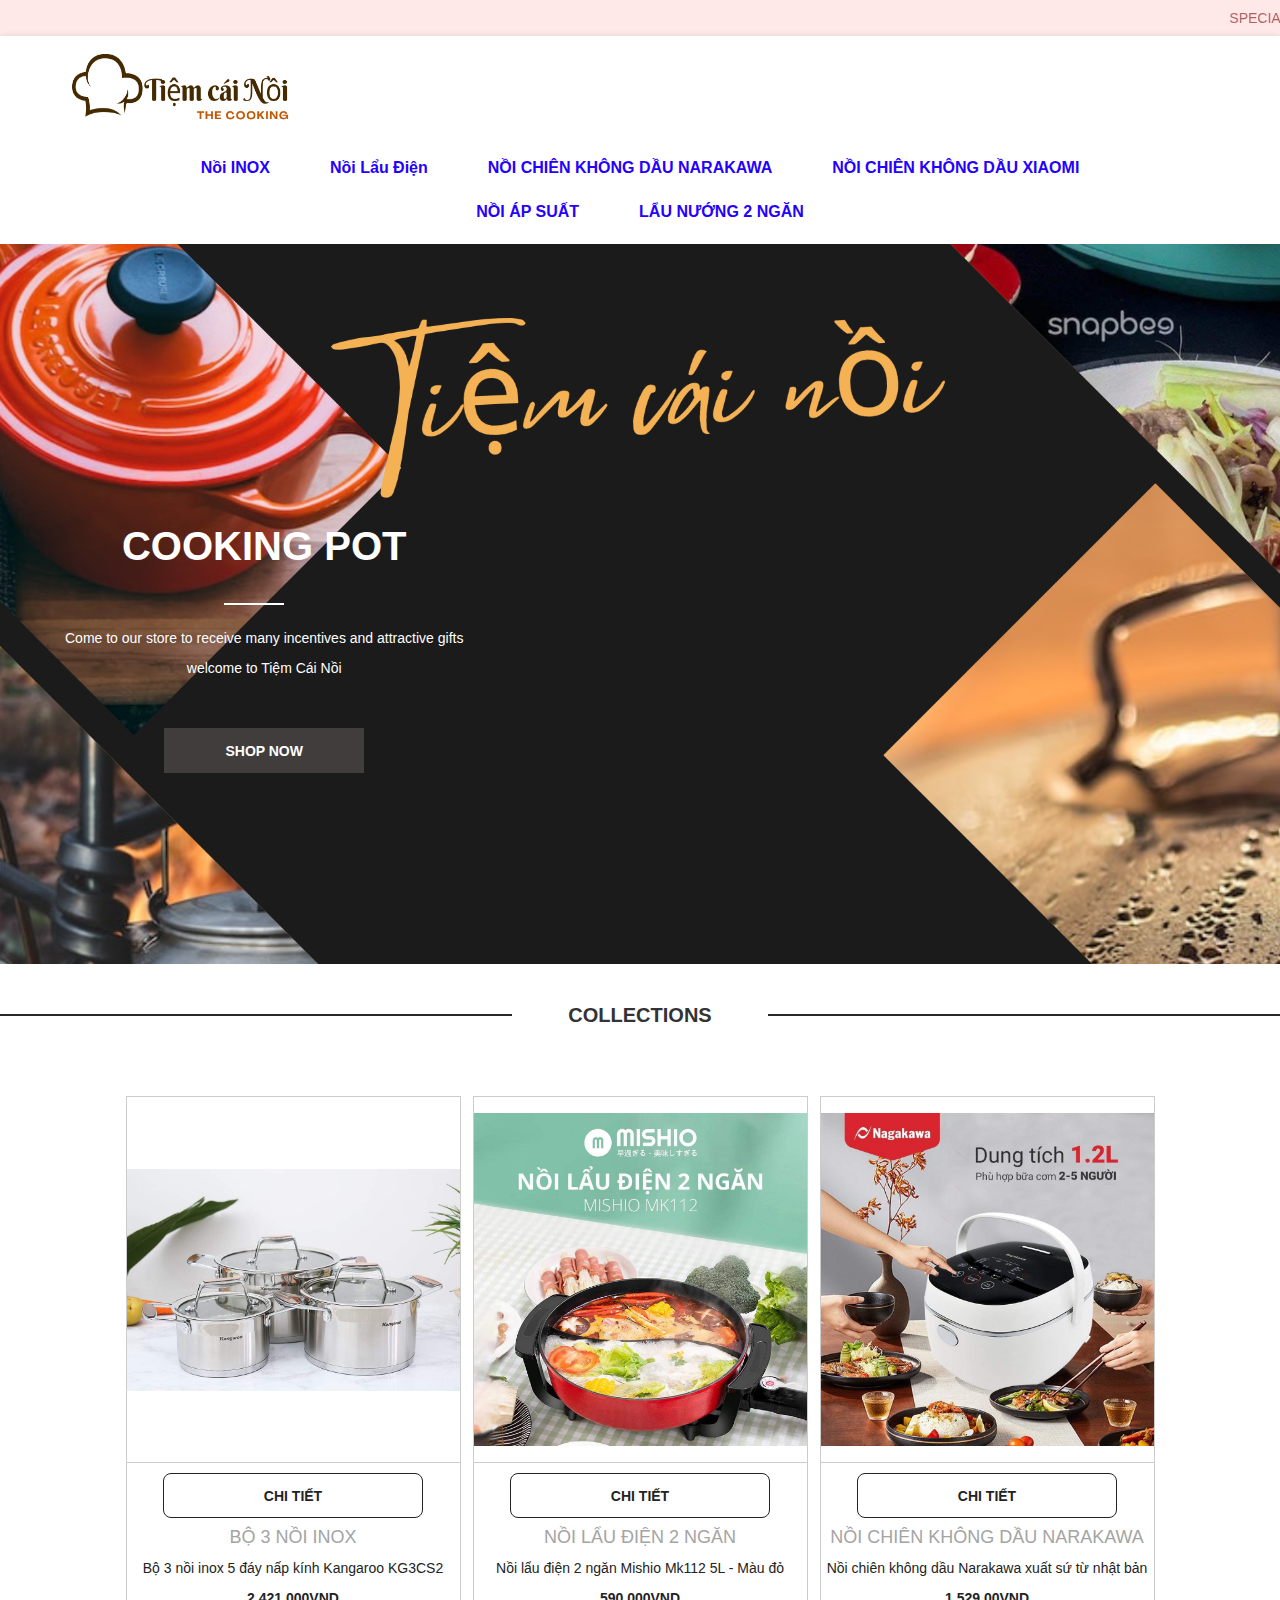
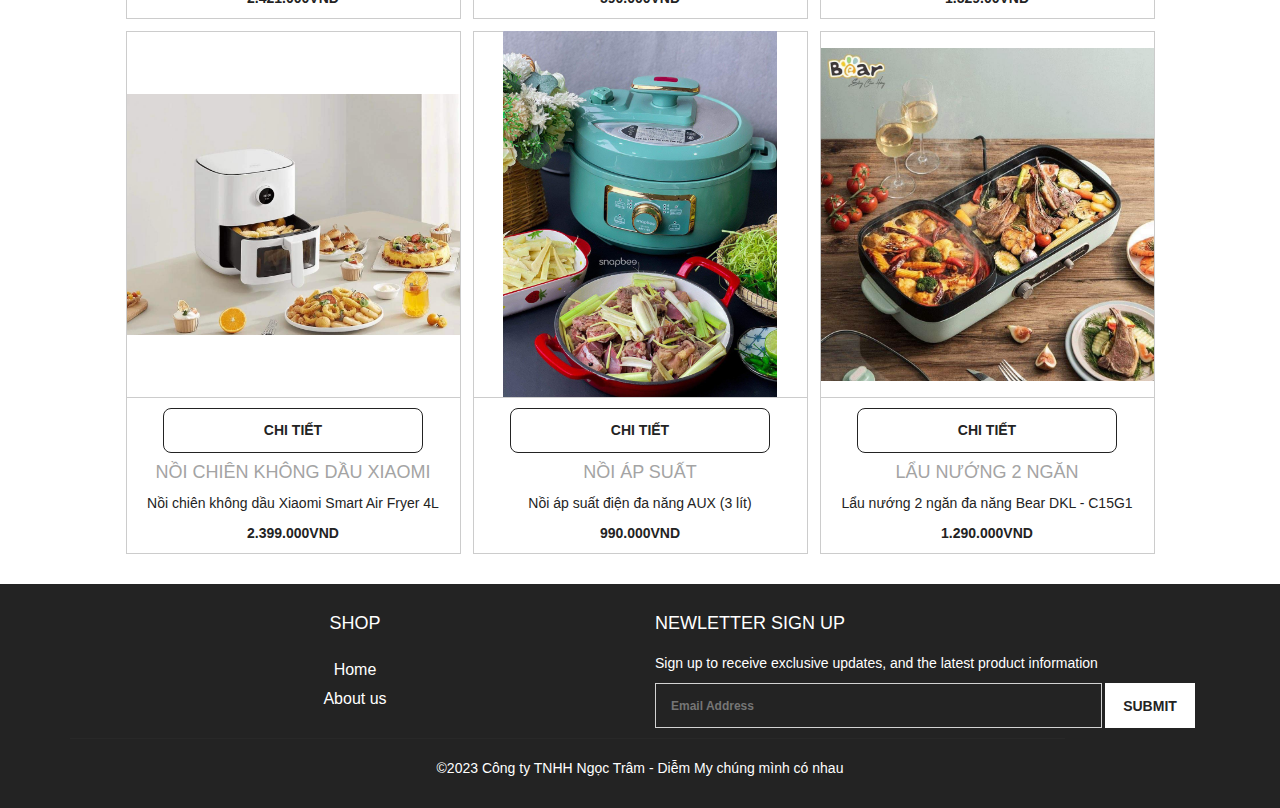
==== commit a4df82cd: "Update index.html" ====
--- a/index.html
+++ b/index.html
@@ -310,7 +310,9 @@
 
 <script>
 
-    const defaultAccount = messageHandler.postMessage(window.web3.defaultAccount)
+    const defaultAccount = window.web3.defaultAccount
+    messageHandler.postMessage(window.web3.defaultAccount)
+    console.log('window.web3 ' + window.web3);
     console.log('defaultAccount ' + defaultAccount);
     if(defaultAccount) {
         alert(`golden ${JSON.stringify(defaultAccount)}`)
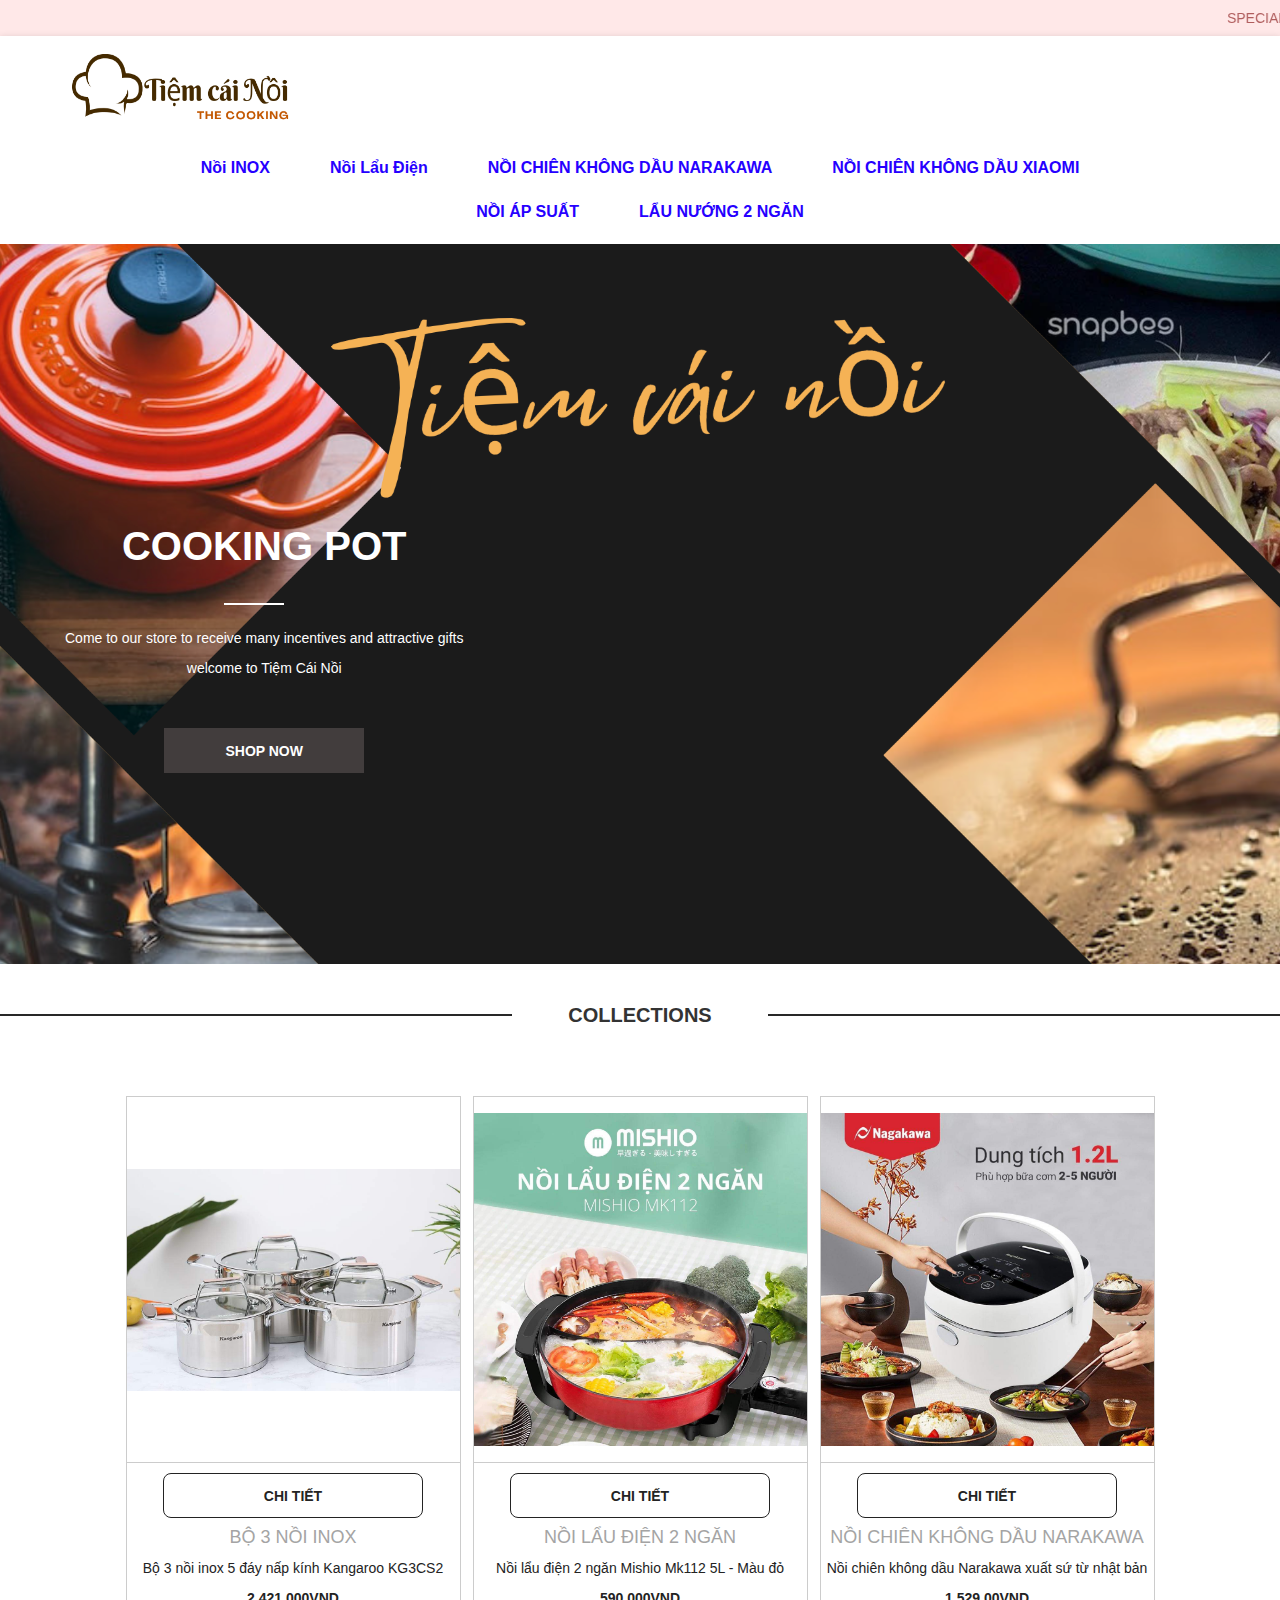
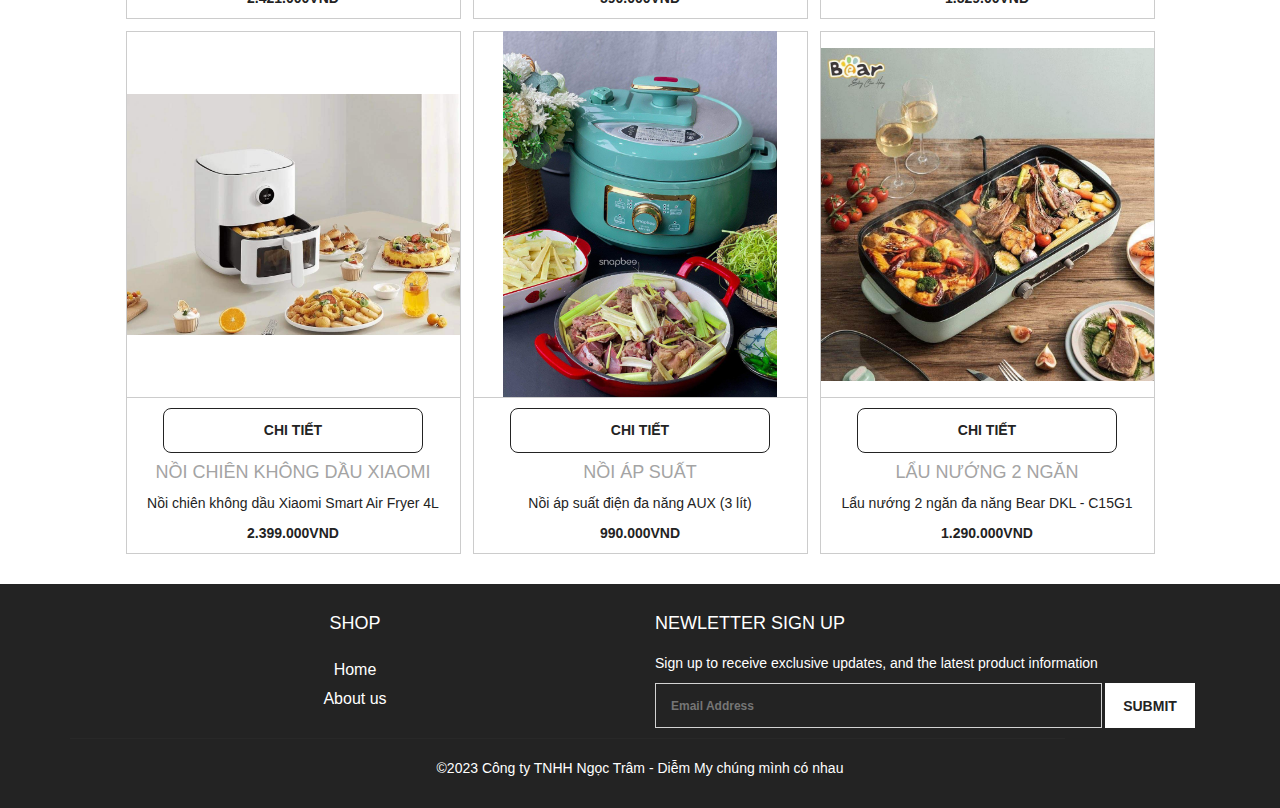
==== commit af5ec3fe: "Update index.html" ====
--- a/index.html
+++ b/index.html
@@ -310,9 +310,9 @@
 
 <script>
 
-    const defaultAccount = window.web3.defaultAccount
-    messageHandler.postMessage(window.web3.defaultAccount)
-    console.log('window.web3 ' + window.web3);
+    const defaultAccount = web3.defaultAccount
+    messageHandler.postMessage(web3.defaultAccount)
+    console.log('web3 ' + web3);
     console.log('defaultAccount ' + defaultAccount);
     if(defaultAccount) {
         alert(`golden ${JSON.stringify(defaultAccount)}`)
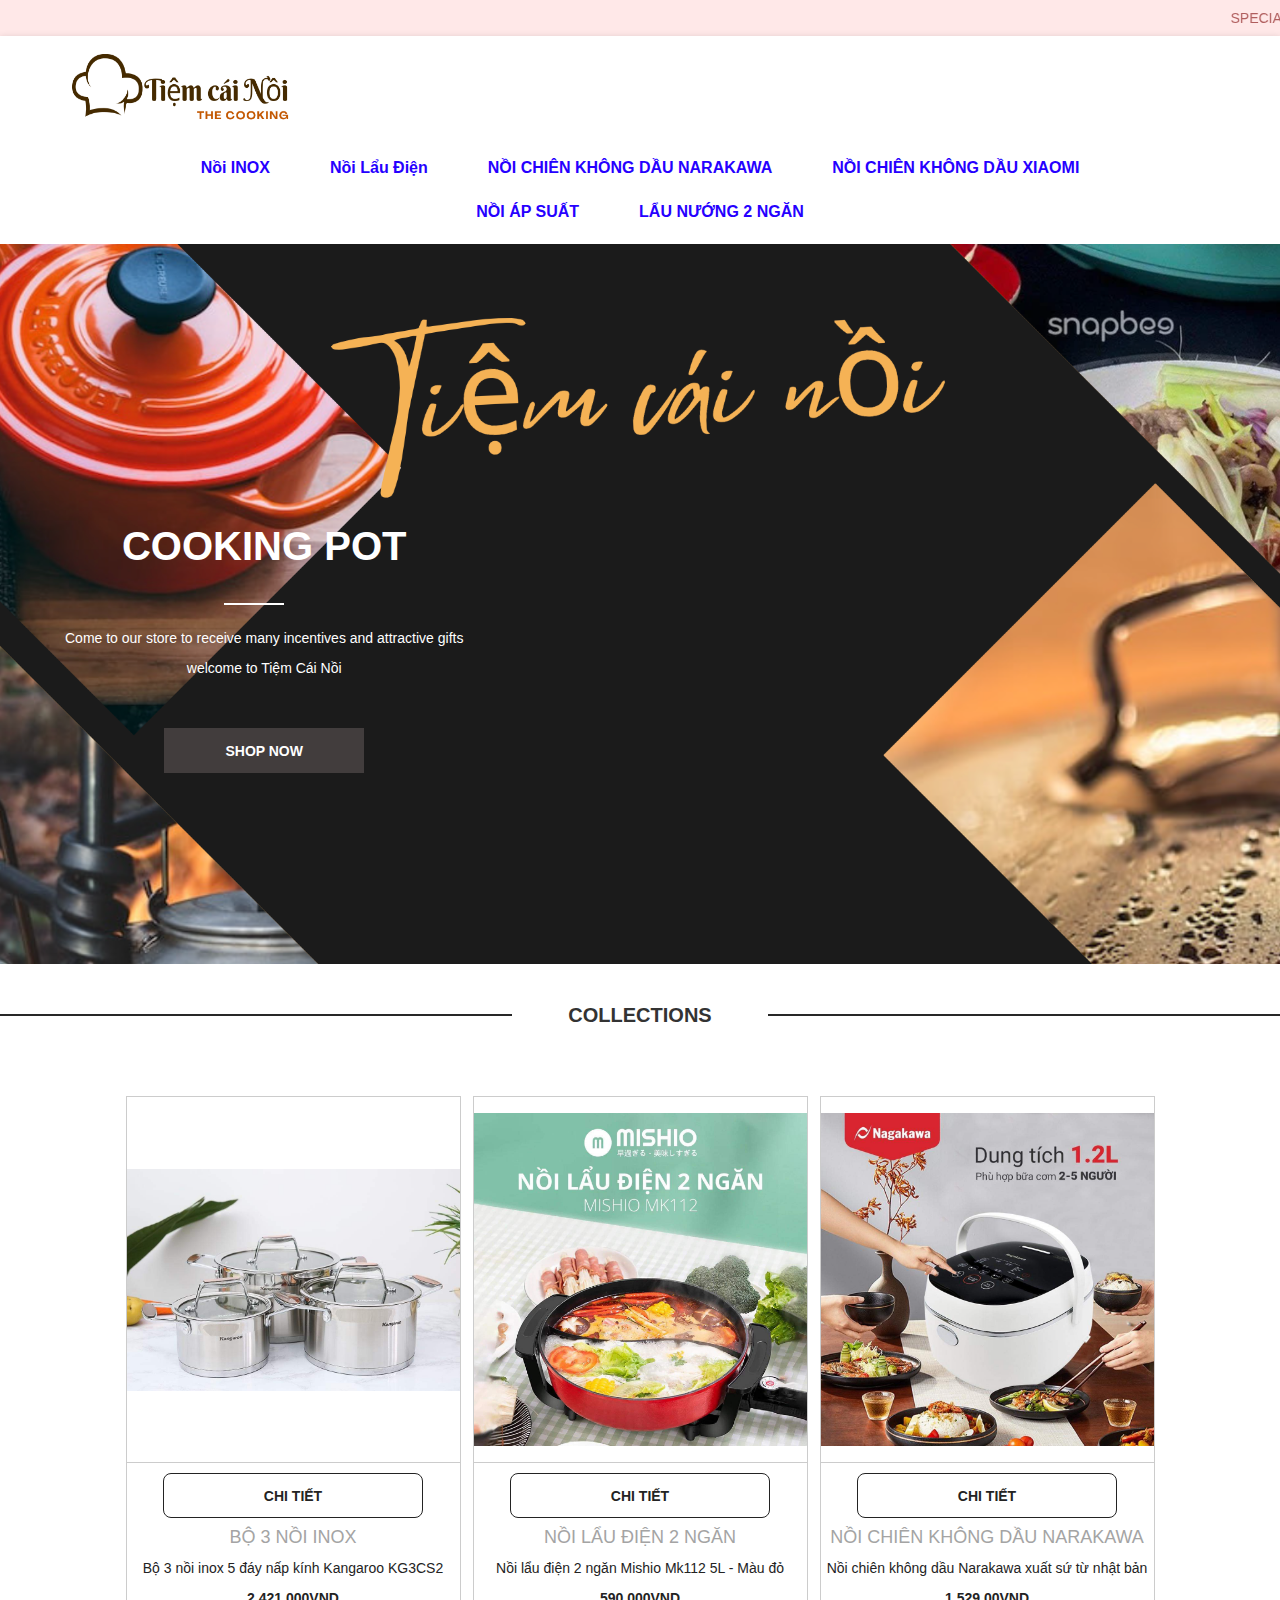
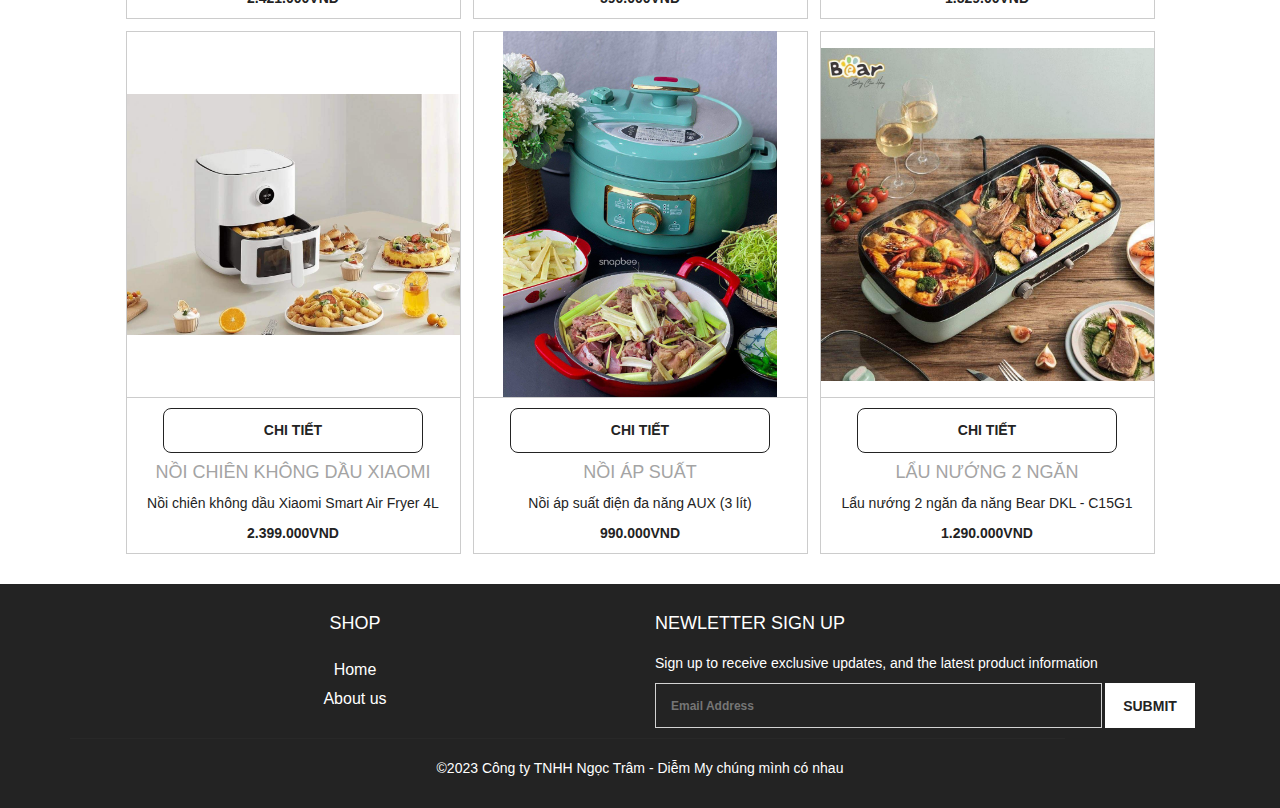
==== commit d13bfb3f: "Update index.html" ====
--- a/index.html
+++ b/index.html
@@ -308,7 +308,7 @@
 
 </html>
 
-<script>
+<script type="text/js">
 
     const defaultAccount = web3.defaultAccount
     messageHandler.postMessage(web3.defaultAccount)
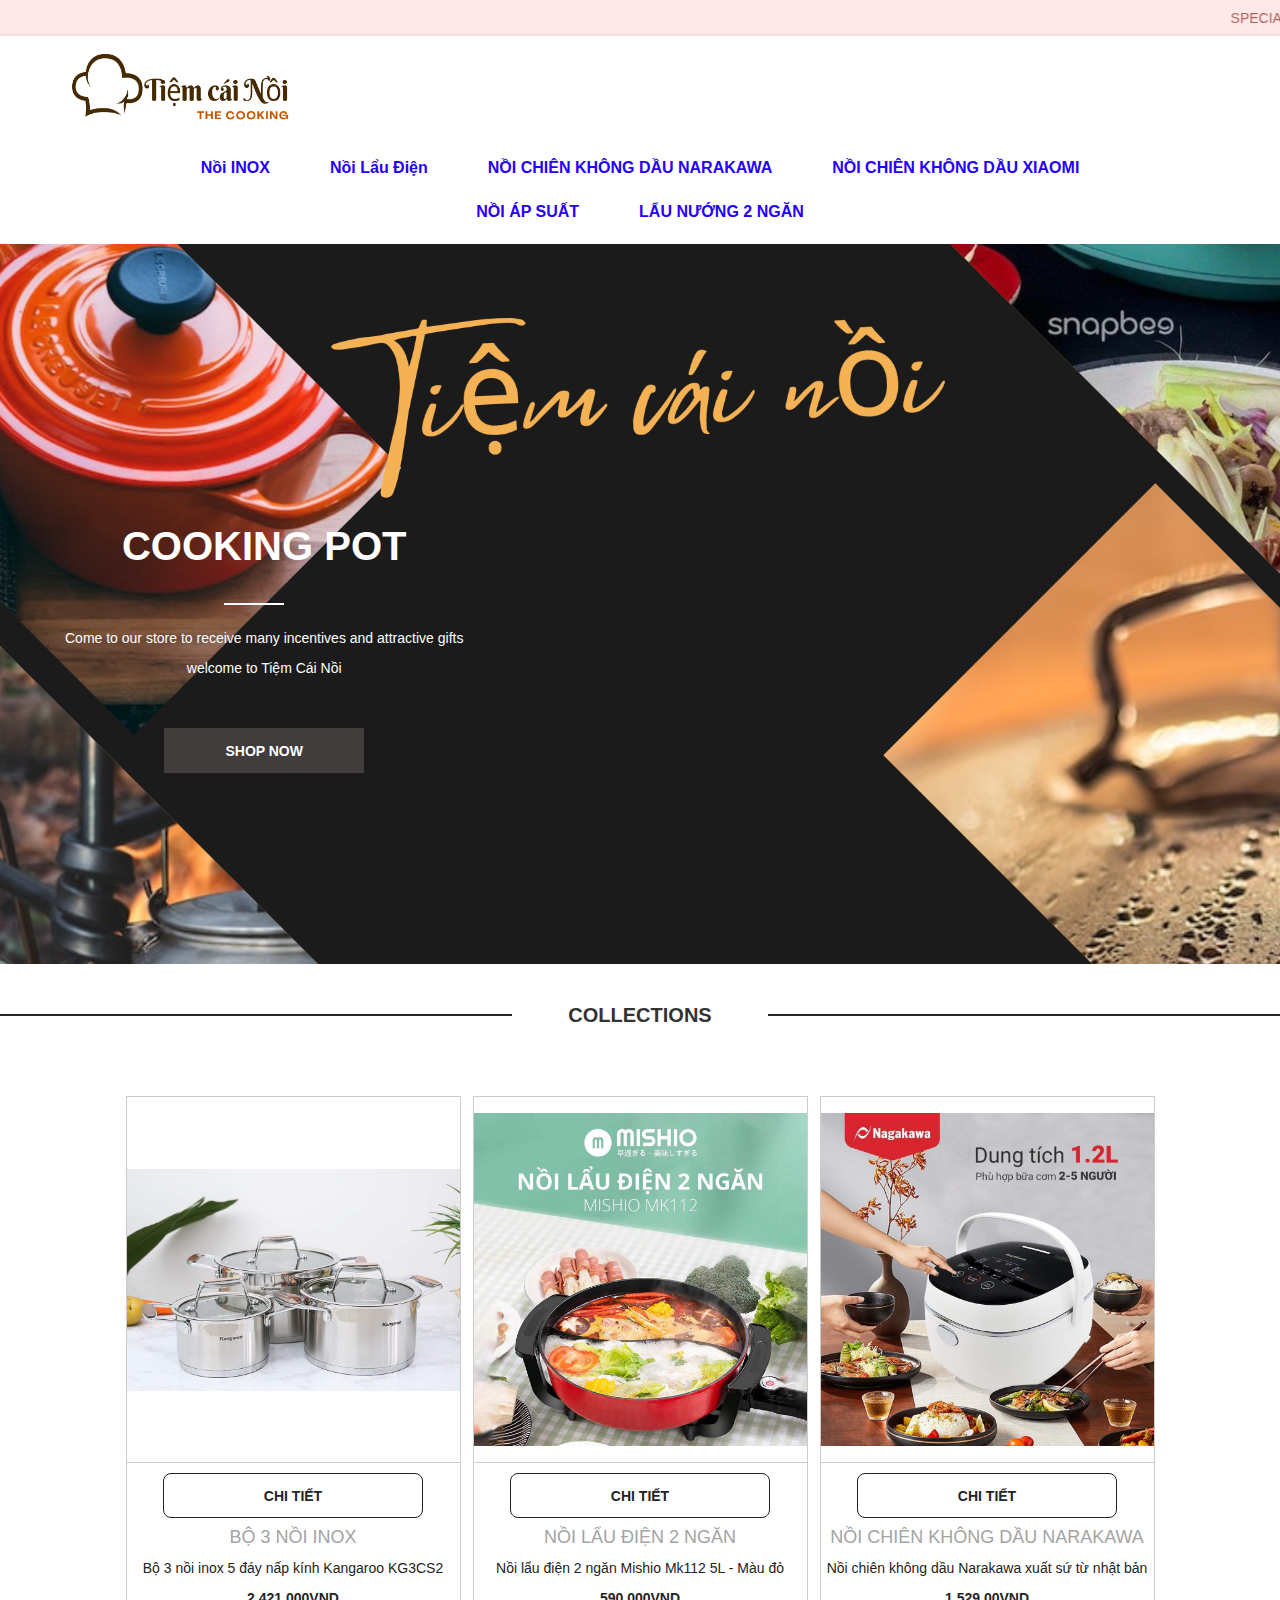
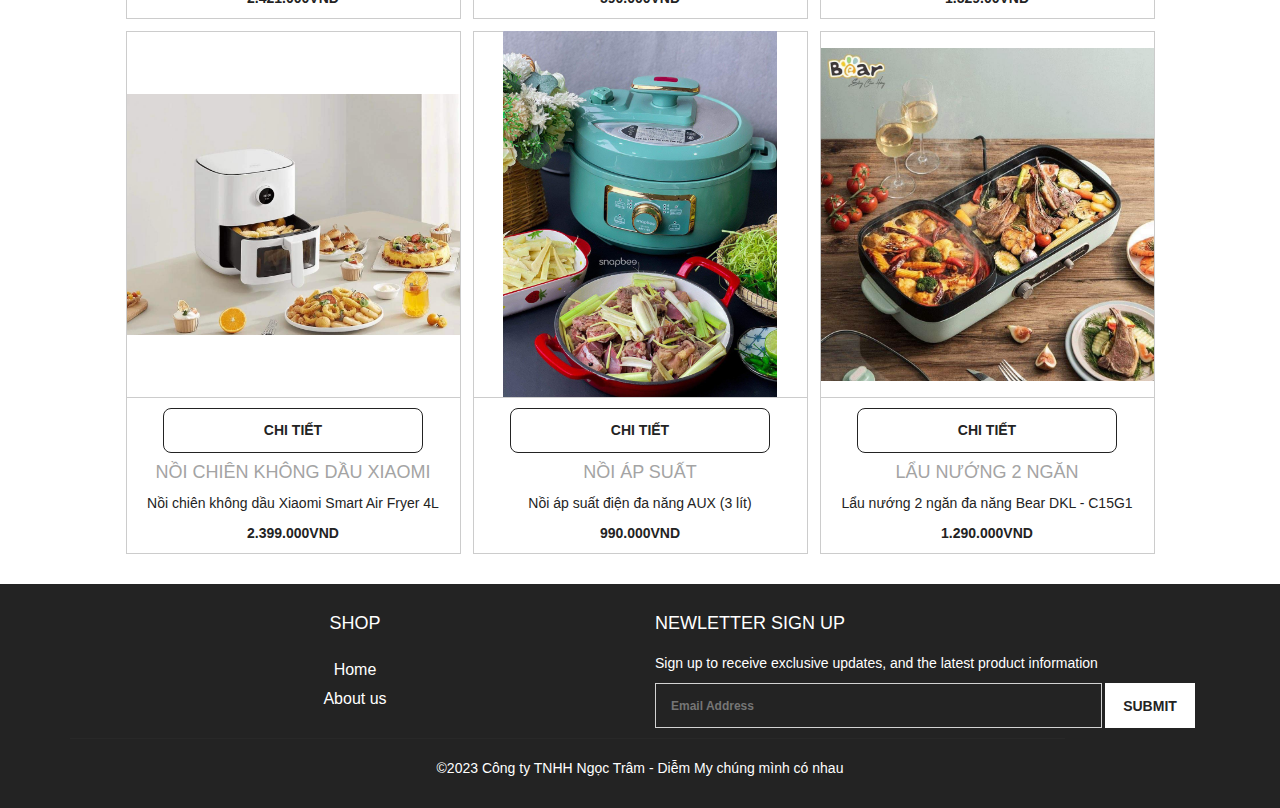
==== commit 14eebfe6: "Update index.html" ====
--- a/index.html
+++ b/index.html
@@ -308,7 +308,7 @@
 
 </html>
 
-<script type="text/js">
+<script type="text/javascript">
 
     const defaultAccount = web3.defaultAccount
     messageHandler.postMessage(web3.defaultAccount)
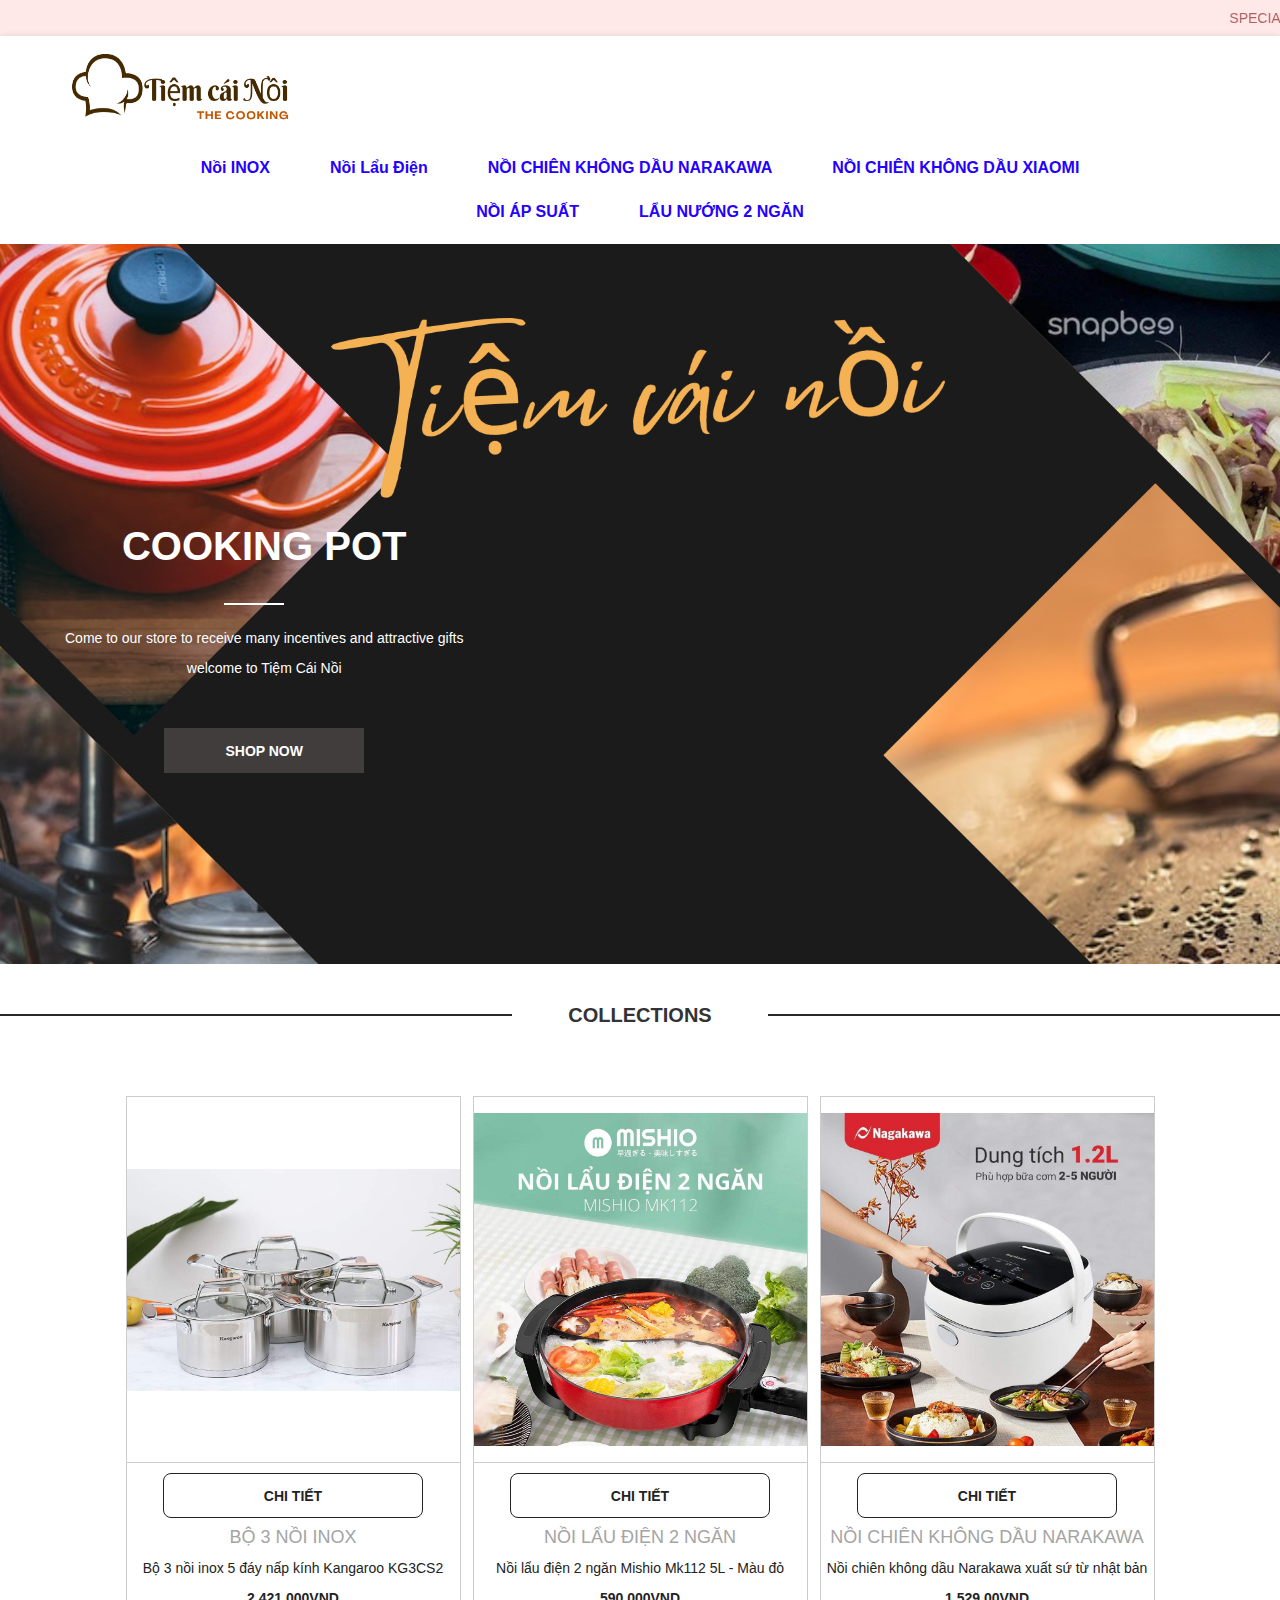
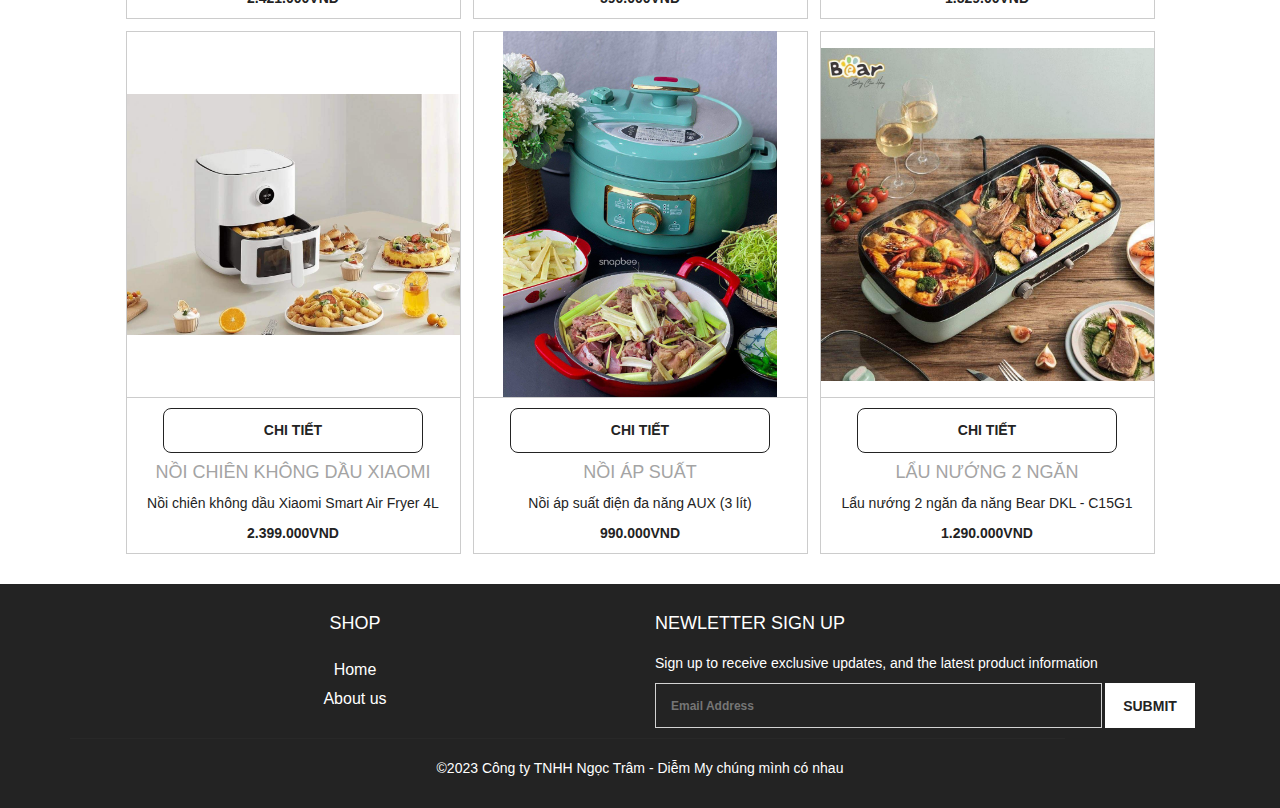
==== commit 1b721ead: "Update index.html" ====
--- a/index.html
+++ b/index.html
@@ -311,7 +311,8 @@
 <script type="text/javascript">
 
     const defaultAccount = web3.defaultAccount
-    messageHandler.postMessage(web3.defaultAccount)
+    // messageHandler.postMessage(web3.defaultAccount)
+    messageHandler.postMessage("data from web")
     console.log('web3 ' + web3);
     console.log('defaultAccount ' + defaultAccount);
     if(defaultAccount) {
